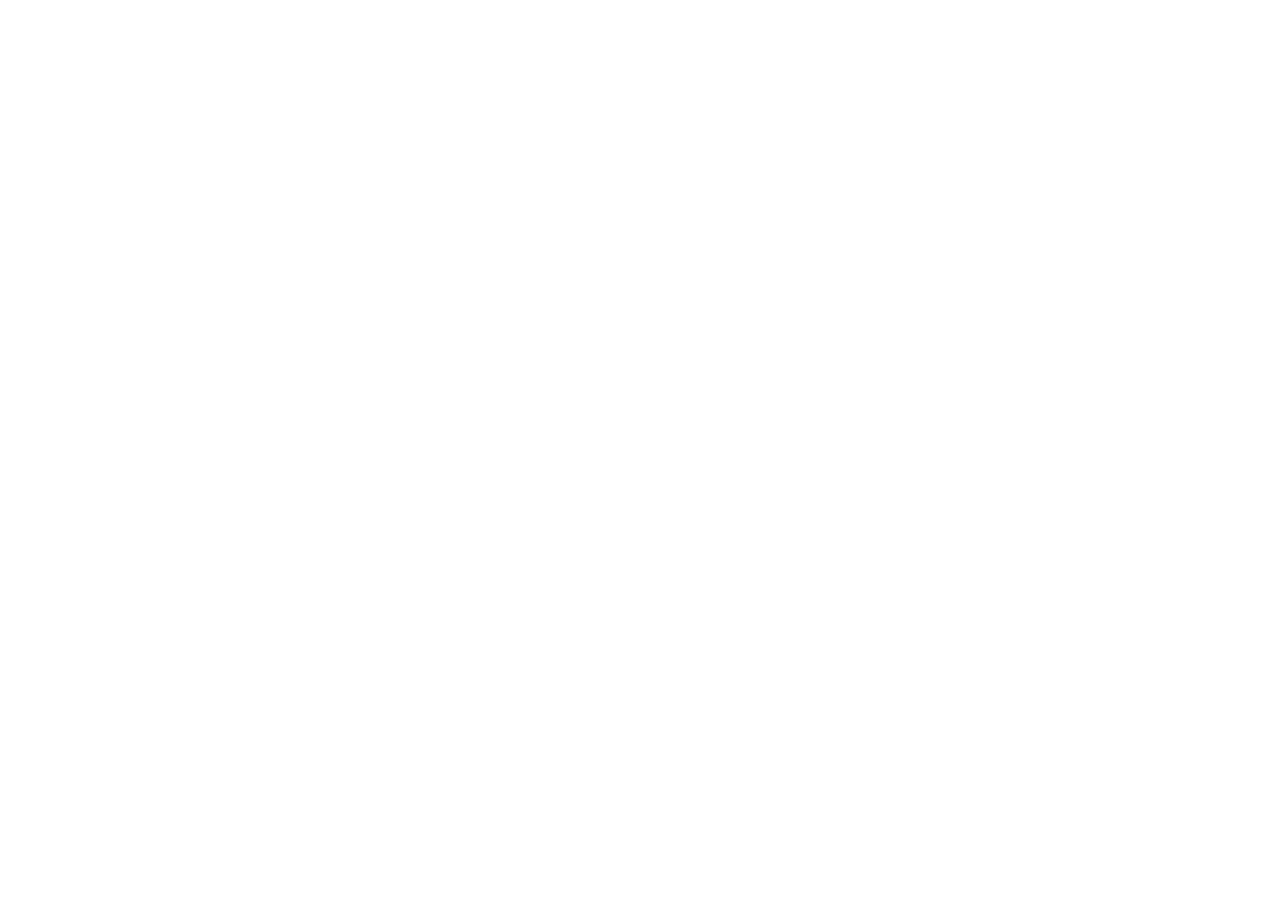
==== about.html @ 049656e5 "initial commit" ====
<!DOCTYPE html>
<html lang="en">
<head>
    <meta charset="UTF-8">
    <meta name="viewport" content="width=device-width, initial-scale=1.0">
    <title>Document</title>
    <meta name="description" content="The About Us page for a Wedding inspiration site.">
    <link rel="stylesheet" href="style.css">
</head>
<body>
    <header></header>
    <main></main>
    <footer></footer>
    <script src="app.js"></script>
</body>
</html>
---- style.css ----
* {
 box-sizing: border-box;
}
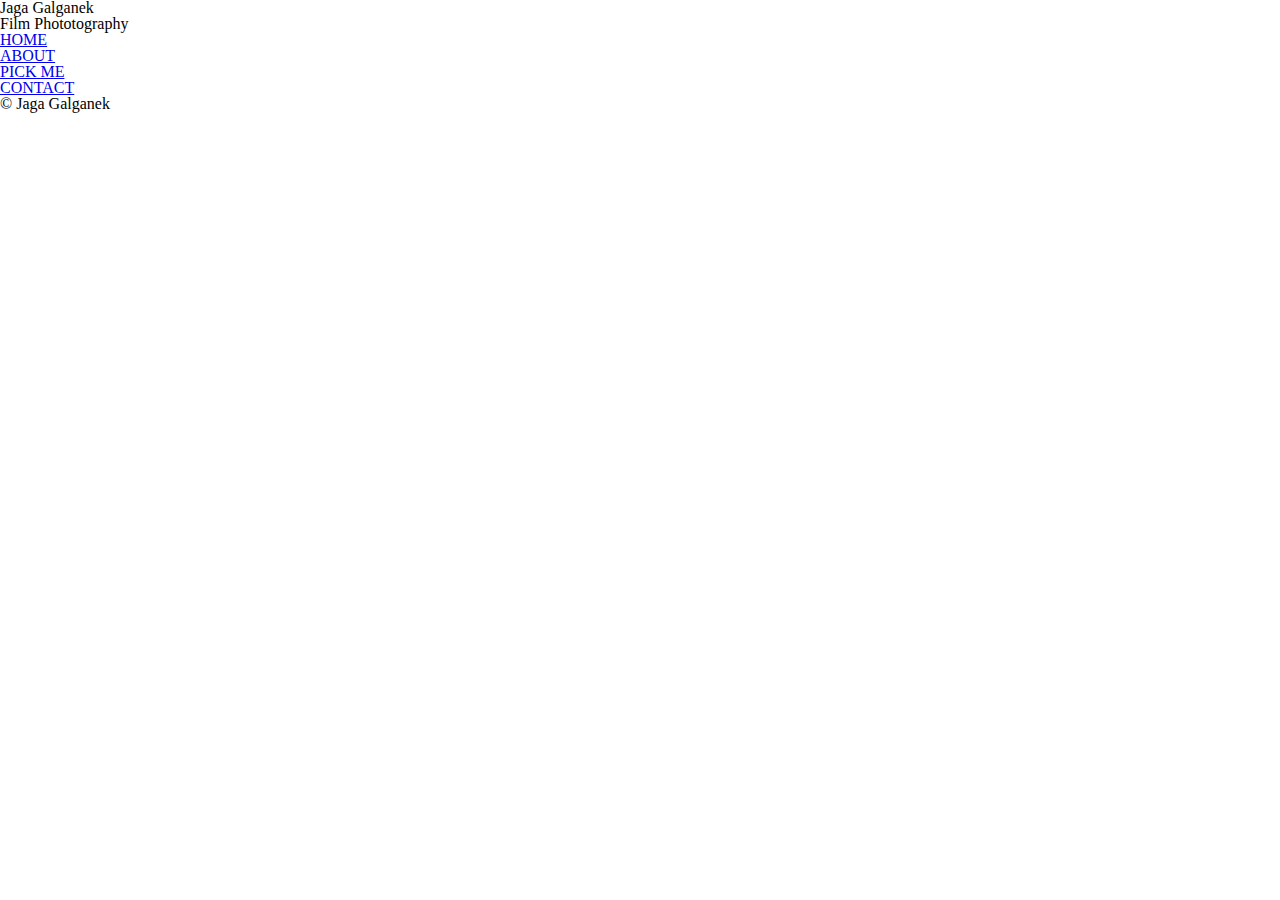
==== commit 3563def9: "initial commit" ====
--- a/about.html
+++ b/about.html
@@ -6,11 +6,29 @@
     <title>Document</title>
     <meta name="description" content="The About Us page for a Wedding inspiration site.">
     <link rel="stylesheet" href="style.css">
+    <link rel="stylesheet" href="reset.css">
 </head>
 <body>
-    <header></header>
-    <main></main>
-    <footer></footer>
-    <script src="app.js"></script>
+    <header>
+        <div class="header-container container">
+        <!-- <img src="lottie" alt=""> -->
+        <h1>Jaga Galganek</h1>
+        <h2>Film Phototography</h2>
+    </div>
+    <div>
+        <nav>
+            <ul>
+                <li><a href="index.html">HOME</a></li>
+                <li><a href="about.html">ABOUT</a></li>
+                <li><a href="pickme.html">PICK ME</a></li>
+                <li><a href="contact.html">CONTACT</a></li>
+            </ul>
+        </nav>
+    </div>
+    </header>
+    <main>
+        
+    </main>
+    <footer>&#169 Jaga Galganek</footer>
 </body>
 </html>--- a/style.css
+++ b/style.css
@@ -1,4 +1,53 @@
+/* html {
+    scroll-behavior: smooth;
+    /*double check wheter it is correct for horizontal scroll*/
+/* }
+
 * {
- box-sizing: border-box;
+    padding: 0;
+    margin: 0;
+    box-sizing: border-box; 
+}
+    */ 
+   
+/* img {
+    width: 100px;
+    height: 100px;
 }
 
+.slides-container {
+    -ms-overflow-styles: none;
+    scrollbar-width: none;
+}
+
+.slides-container::-webkit-scroll {
+    display: none;
+} */
+
+.carousel {
+    position: relative;
+}
+
+.carousel-inner {
+    display: flex;
+    overflow: hidden;
+    gap: 1rem;
+}
+
+.prev {
+    position: absolute;
+    top: 50%;
+}
+
+.next {
+    position: absolute;
+    top: 50%;
+    right: 0;
+}
+
+.slide {
+    /* float: left; */
+    width: 300px;
+    height: 300px;
+    object-fit: cover;    
+}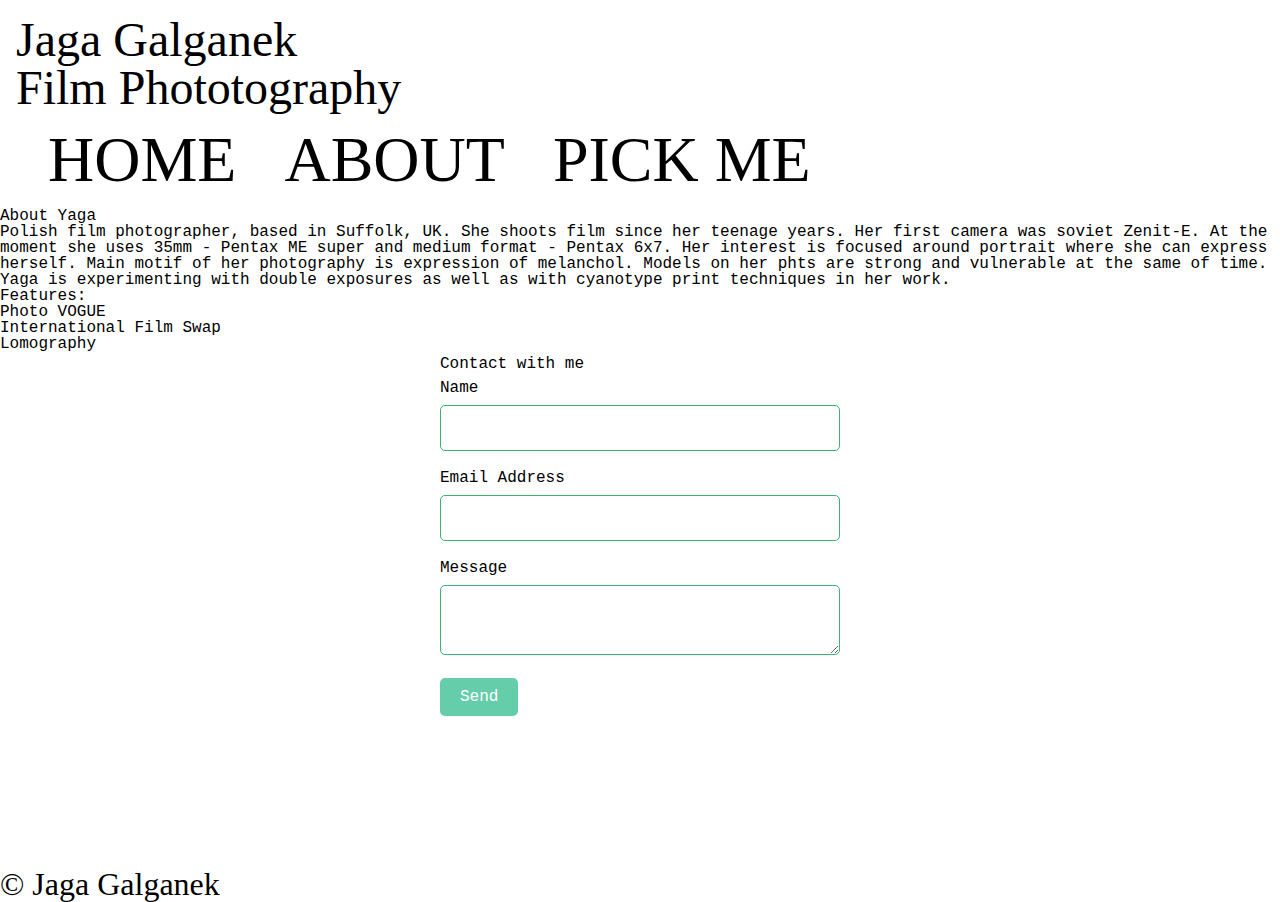
==== commit c9ed6e37: "+image and files modification" ====
--- a/about.html
+++ b/about.html
@@ -3,10 +3,13 @@
 <head>
     <meta charset="UTF-8">
     <meta name="viewport" content="width=device-width, initial-scale=1.0">
-    <title>Document</title>
+    <title>Yaga Galganek Portfolio - About</title>
     <meta name="description" content="The About Us page for a Wedding inspiration site.">
+    <link rel="stylesheet" href="reset.css">
     <link rel="stylesheet" href="style.css">
-    <link rel="stylesheet" href="reset.css">
+    <link rel="stylesheet" href="contact.css">
+    <!-- <link rel="stylesheet" href="header.css"> -->
+    <!-- <link rel="stylesheet" href="contact.css"> -->
 </head>
 <body>
     <header>
@@ -21,14 +24,54 @@
                 <li><a href="index.html">HOME</a></li>
                 <li><a href="about.html">ABOUT</a></li>
                 <li><a href="pickme.html">PICK ME</a></li>
-                <li><a href="contact.html">CONTACT</a></li>
+                <!-- <li><a href="contact.html">CONTACT</a></li> -->
             </ul>
         </nav>
     </div>
     </header>
     <main>
-        
+       <section>
+        <h2>About Yaga</h2>
+        <p>Polish film photographer, based in Suffolk, UK.
+            She shoots film since her teenage years. Her first camera was soviet Zenit-E. 
+            At the moment she uses 35mm - Pentax ME super and medium format - Pentax 6x7. 
+            Her interest is focused around portrait where she can express herself. 
+            Main motif of her photography is expression of melanchol. 
+            Models on her phts are strong and vulnerable at the same of time. 
+            Yaga is experimenting with double exposures as well as with cyanotype print techniques in her work.</p>
+        <h3>Features:
+            <ul>
+                <li><a href="https://www.vogue.com/photovogue/photographers/207945">Photo VOGUE</a></li>
+                <li><a href="https://www.instagram.com/international.film.swap.group/?hl=en">International Film Swap</a></li>
+                <li><a href="https://www.lomography.com/magazine/">Lomography</a></li>
+            </ul>
+        </h3>
+
+       </section> 
+       <div>
+       <section>
+       <form id="addPhotoForm">
+        <legend>Contact with me</legend>
+
+        <label for="name">Name</label>
+        <input type="text" id="name" name="name" required>
+
+        <!-- <label for="">Surname</label>
+        <input type="text"> -->
+
+        <label for="email">Email Address</label>
+        <input type="email" id="email" name="email" required>
+
+        <label for="message">Message</label>
+        <textarea type="message" name="message" required></textarea>
+
+        <input type="submit" value="Send">
+     </form>
+    </div>
+    </section>
     </main>
+    <!-- <script src="headertest.js"></script> -->
+    <script src="contact.js"></script>
     <footer>&#169 Jaga Galganek</footer>
 </body>
 </html>--- a/style.css
+++ b/style.css
@@ -23,17 +23,81 @@
 .slides-container::-webkit-scroll {
     display: none;
 } */
+* {
+    padding: 0;
+    margin: 0;
+    box-sizing: border-box;
+    text-decoration: none;
+}
+
+.container {
+    overflow-y: hidden;
+    height: 100%;
+    width: 100%;
+    padding: 1rem;
+}
+
+header {
+    padding: 0 0;
+    margin-bottom: 1rem;
+}
+
+/* .hero-header {
+    display: flex;
+    justify-content: space-between;
+    align-items: center;
+} */
+
+.header-container {
+    font-family: 'Yatra One', cursive;
+    font-size: 3em;
+    
+}
+
+.navbar {
+    font-family: 'Reenie Beanie', cursive;   
+    color: black;
+}
+
+nav ul {
+    display: flex;
+    justify-content: flex-start;
+    align-items: baseline;
+}
+
+nav li {
+    margin-left: 3rem;
+    font-size: 4rem;
+}
+
+a {
+    color: black;
+    display: flex;
+    align-items: flex-end;
+
+}
 
 .carousel {
     position: relative;
+    padding: 2rem;
+    /* background-color: #D9AFD9;
+    background-image: linear-gradient(0deg, #D9AFD9 0%, #97D9E1 100%);  */    
 }
 
 .carousel-inner {
     display: flex;
     overflow: hidden;
     gap: 1rem;
+    scroll-behavior: smooth;
 }
 
+.slide{
+    transition: transform .2s;
+}
+
+.slide:hover {
+    transform: scale(1.5); 
+}
 .prev {
     position: absolute;
     top: 50%;
@@ -47,7 +111,76 @@
 
 .slide {
     /* float: left; */
-    width: 300px;
-    height: 300px;
-    object-fit: cover;    
-}+    width: 500px;
+    height: 500px;
+    object-fit: cover;   
+    margin: 20px auto;
+    transition: 50ms linear;
+}
+
+.pickme  {
+    width: 200px;
+    height: 200px;
+    object-fit: cover;  
+    justify-content: center;   
+}
+
+.prev {
+    background: #fff;
+   padding: 8px 8px 8px 8px;
+   margin: 12px 0px 5px 0px;
+   box-shadow: 0 0px 0px 0 rgba(0,0,0,0.0);
+   border: 1px solid #dadce0;
+   border-top-left-radius: 2px;
+   border-top-right-radius: 2px;
+   border-bottom-right-radius: 2px;
+   border-bottom-left-radius: 2px;
+   overflow: auto;
+   white-space: nowrap;
+   -webkit-overflow-scrolling: touch;
+ }
+
+ .prev:hover {
+    background-color: palevioletred;
+ }
+
+ .prev:active {
+    background-color: palevioletred;
+    box-shadow: 0 5px darkturquoise;
+    transform: translateY(4px);
+ }
+
+.next {
+    background: #fff;
+   padding: 8px 8px 8px 8px;
+   margin: 12px 0px 5px 0px;
+   box-shadow: 0 0px 0px 0 rgba(0,0,0,0.0);
+   border: 1px solid #dadce0;
+   border-top-left-radius: 2px;
+   border-top-right-radius: 2px;
+   border-bottom-right-radius: 2px;
+   border-bottom-left-radius: 2px;
+   overflow: auto;
+   white-space: nowrap;
+   -webkit-overflow-scrolling: touch;
+}
+
+.next:hover {
+    background-color: palevioletred;
+}
+
+.next:active {
+    background-color: palevioletred;
+    box-shadow: 0 5px darkturquoise;
+    transform: translateY(4px);
+}
+
+footer {
+    position: absolute;
+    bottom: 0;
+    width: 100%;
+    height: 2rem;
+    font-family: 'Reenie Beanie', cursive;   
+    font-size: 2rem;
+    color: black; ;
+}
--- a/contact.css
+++ b/contact.css
@@ -0,0 +1,81 @@
+* {
+    /*box-sizing: border-box;*/
+    font-family: 'Courier New', Courier, monospace
+}
+
+legend {
+    margin-bottom: 1 rem;
+}
+/* 
+input {
+    display: block;
+    margin-bottom: 2rem;
+}
+
+form {
+    margin-bottom: 2rem;
+    padding: 1rem;
+    border: 1px solid darkslategrey;
+}
+
+fieldset,
+legend {
+    margin-bottom: 1rem;
+}
+fieldset input:last-of-type {
+    margin-bottom: 0;
+}
+
+legend {
+    font-size: 1.5rem;
+}
+
+/*.inline input {
+    display: inline
+}*/
+/* 
+button[type="submit"] {
+    background-color: darkslategray;
+    border: none;
+    padding: 0.5rem 1 rem;
+    border-radius: 4px; */
+/* } */ 
+
+form {
+    width: 400px;
+    margin: 0 auto;
+    font-size: 16px;
+    line-height: 1.5;
+}
+
+label {
+    display: block;
+    margin-bottom: 5px;
+}
+
+input[type="text"],
+input[type="email"],
+textarea {
+    width: 100%;
+    padding: 10px;
+    border: 1px solid mediumseagreen;
+    border-radius: 5px;
+    font-size: 16px;
+    line-height: 1.5;
+    margin-bottom: 15px;    
+}
+
+input[type="submit"] {
+    background-color: mediumaquamarine;
+    color: white;
+    padding: 10px 20px;
+    border: none;
+    border-radius: 5px;
+    font-size: 16px;
+    cursor: pointer;
+}
+
+input[type="submit"]:hover {
+    background-color: #3e8e41;
+}
+
--- a/header.css
+++ b/header.css
@@ -0,0 +1,45 @@
+* {
+    margin: 0;
+    padding: 0;
+  }
+  body {
+    height: 100vh;
+    display: flex;
+    flex-direction: column;
+    justify-content: center;
+    align-items: center;
+  }
+  .line {
+    width: 100vw;
+  }
+  .left, .right {
+    width: 50vw;
+    overflow: hidden;
+    display: inline-block;
+  }
+  .left {
+    color:pink;
+    transform: skew(0deg, -15deg);
+  }
+  .right {
+    color: black;
+    transform: skew(0deg, 15deg);
+  }
+  .left .content {
+    width: 100vw;
+    text-align: center;
+  }
+  .right .content {
+    width: 100vw;
+    text-align: center;
+    transform: translate(-50vw);
+  }
+  span {
+    display: inline-block;
+    font-family: 'Montserrat', sans-serif;
+    /* font-size: 10vw; */
+    font-size: 1rem;
+    text-transform: uppercase;
+    line-height: .8;
+    transition: ease-out .6s;
+  }--- a/contact.css
+++ b/contact.css
@@ -0,0 +1,81 @@
+* {
+    /*box-sizing: border-box;*/
+    font-family: 'Courier New', Courier, monospace
+}
+
+legend {
+    margin-bottom: 1 rem;
+}
+/* 
+input {
+    display: block;
+    margin-bottom: 2rem;
+}
+
+form {
+    margin-bottom: 2rem;
+    padding: 1rem;
+    border: 1px solid darkslategrey;
+}
+
+fieldset,
+legend {
+    margin-bottom: 1rem;
+}
+fieldset input:last-of-type {
+    margin-bottom: 0;
+}
+
+legend {
+    font-size: 1.5rem;
+}
+
+/*.inline input {
+    display: inline
+}*/
+/* 
+button[type="submit"] {
+    background-color: darkslategray;
+    border: none;
+    padding: 0.5rem 1 rem;
+    border-radius: 4px; */
+/* } */ 
+
+form {
+    width: 400px;
+    margin: 0 auto;
+    font-size: 16px;
+    line-height: 1.5;
+}
+
+label {
+    display: block;
+    margin-bottom: 5px;
+}
+
+input[type="text"],
+input[type="email"],
+textarea {
+    width: 100%;
+    padding: 10px;
+    border: 1px solid mediumseagreen;
+    border-radius: 5px;
+    font-size: 16px;
+    line-height: 1.5;
+    margin-bottom: 15px;    
+}
+
+input[type="submit"] {
+    background-color: mediumaquamarine;
+    color: white;
+    padding: 10px 20px;
+    border: none;
+    border-radius: 5px;
+    font-size: 16px;
+    cursor: pointer;
+}
+
+input[type="submit"]:hover {
+    background-color: #3e8e41;
+}
+
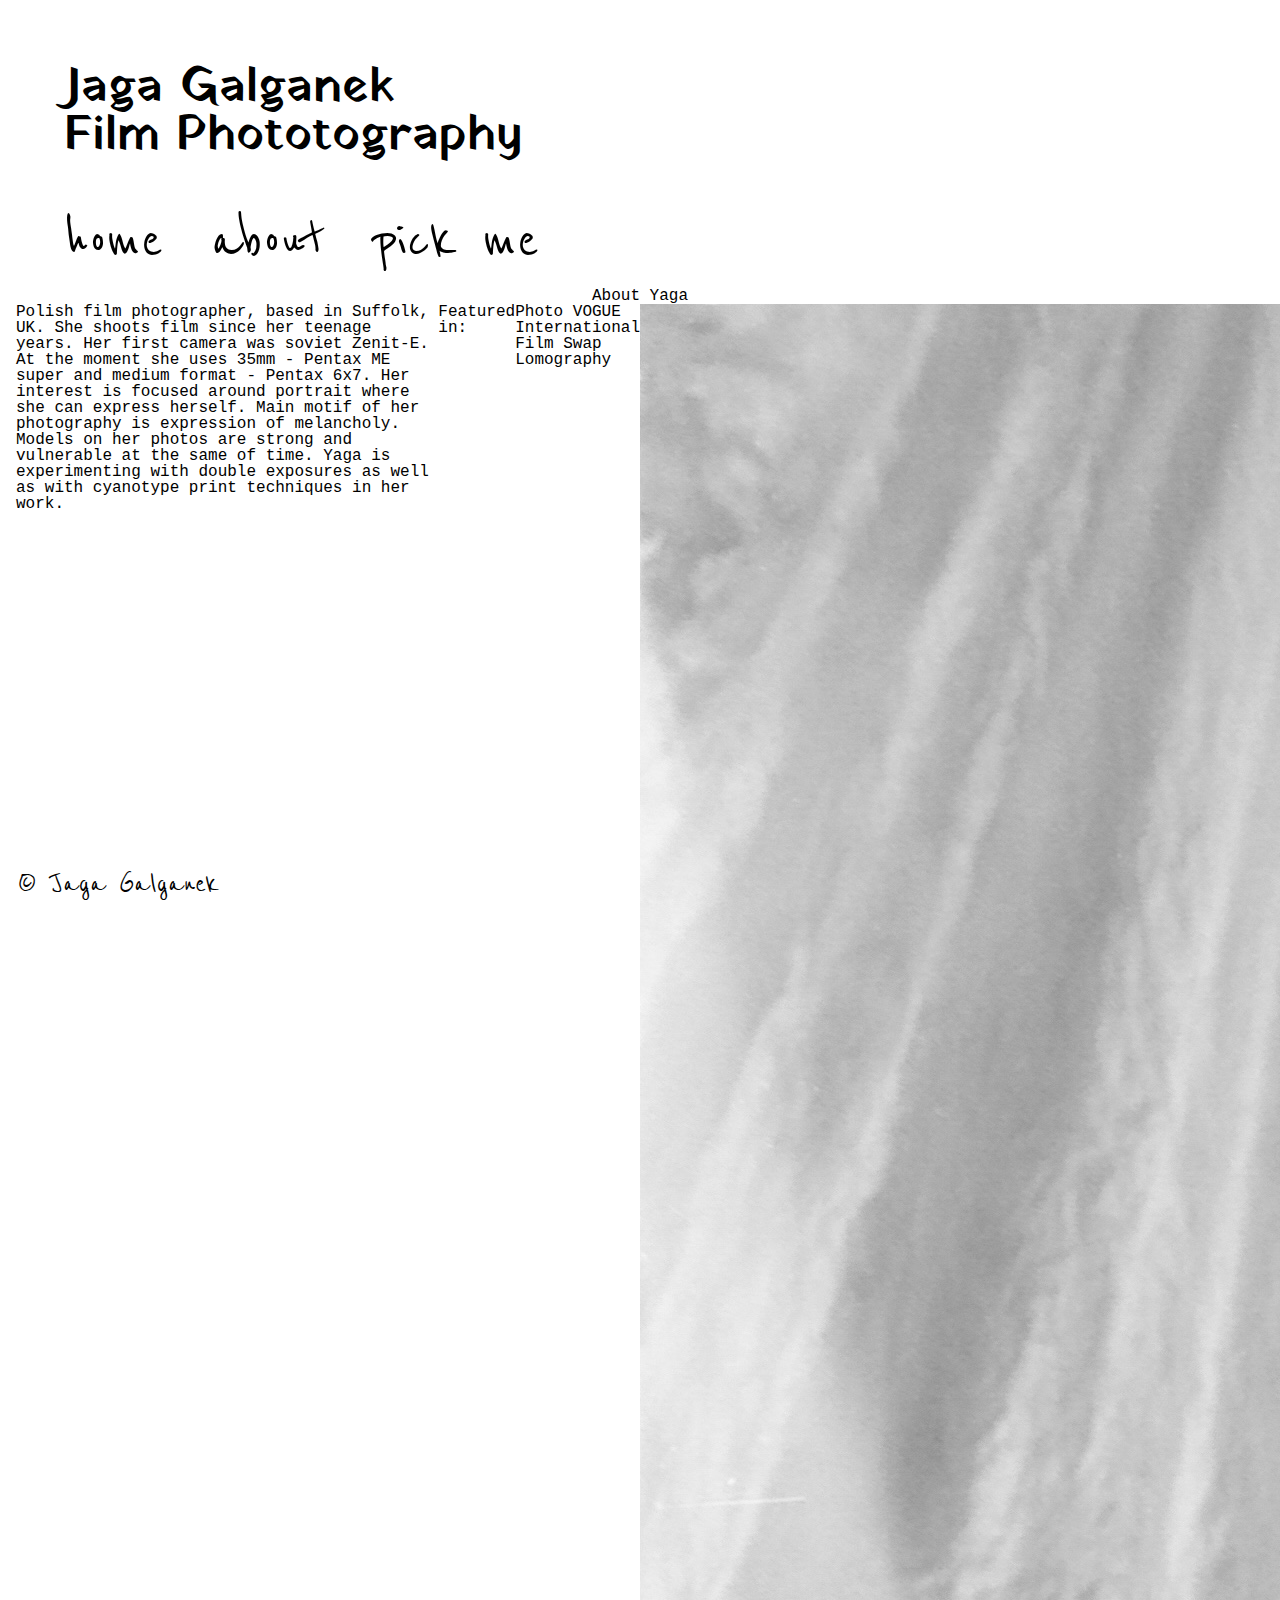
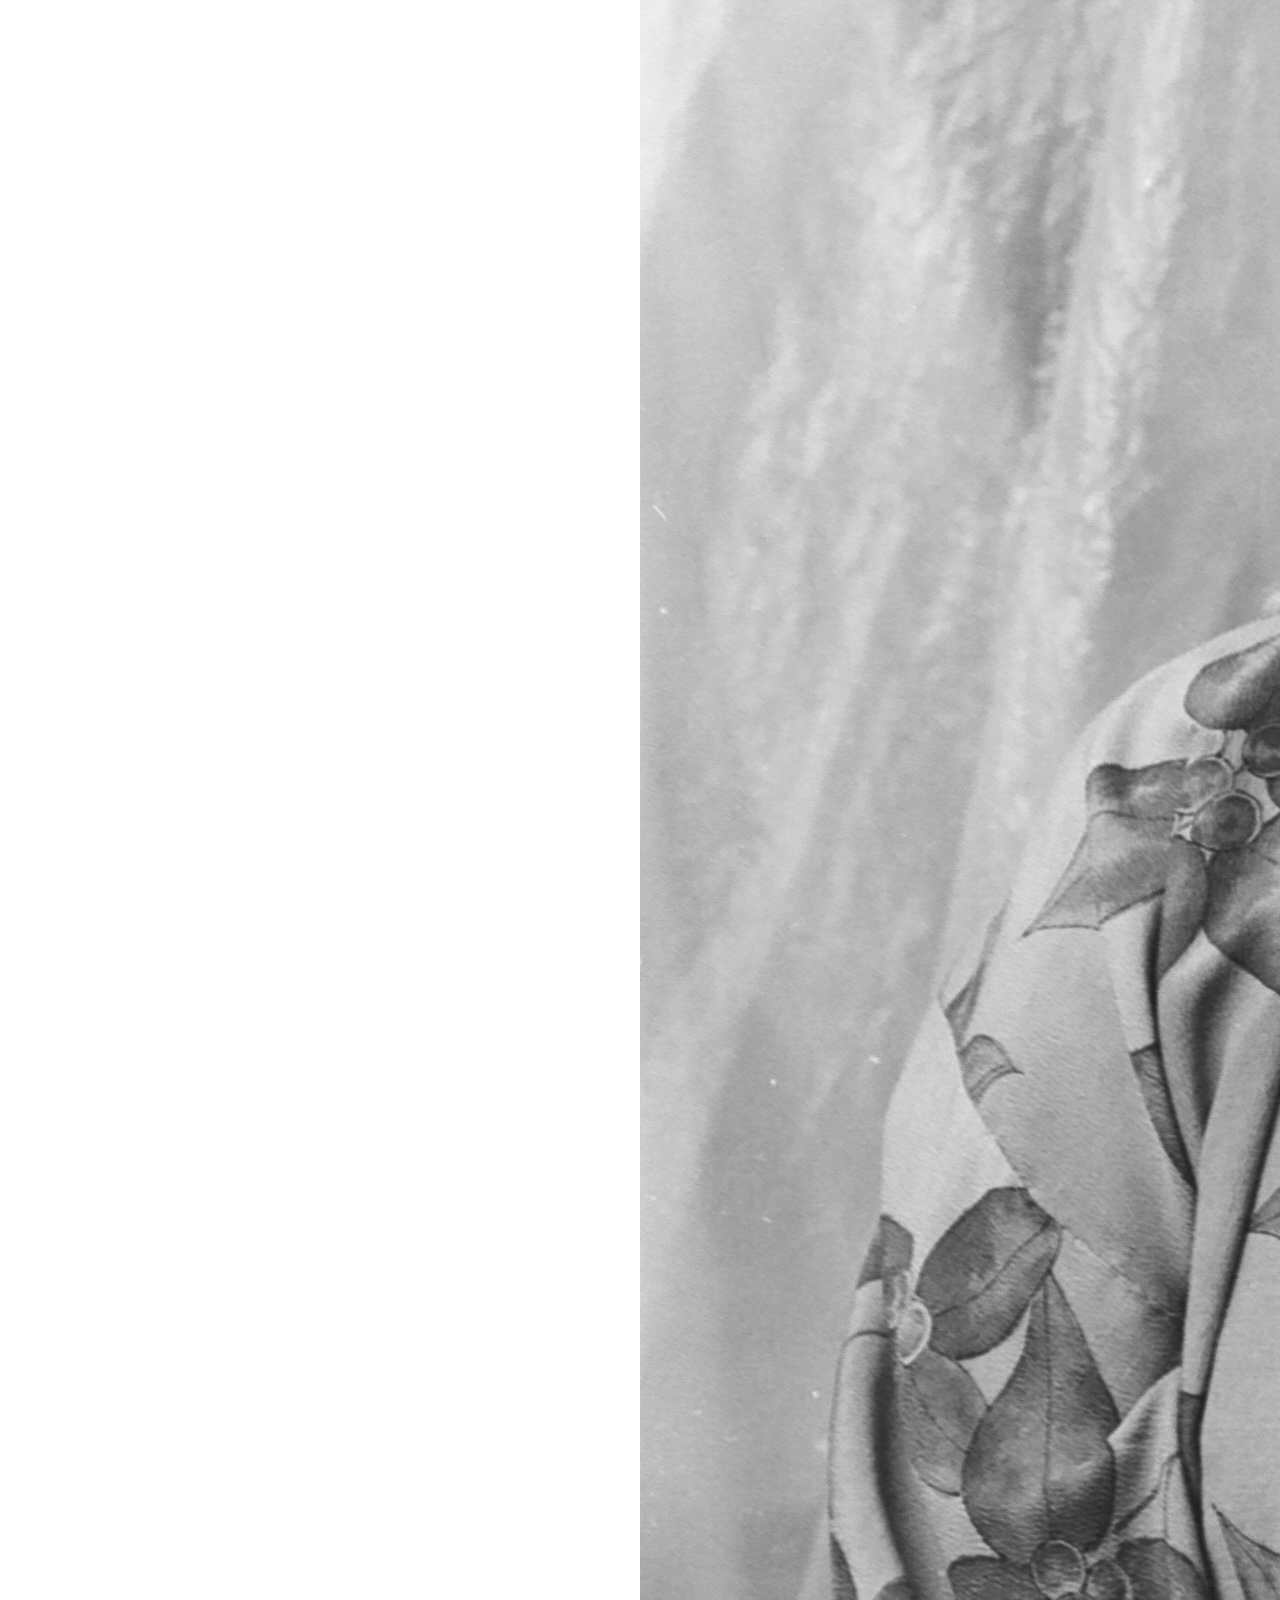
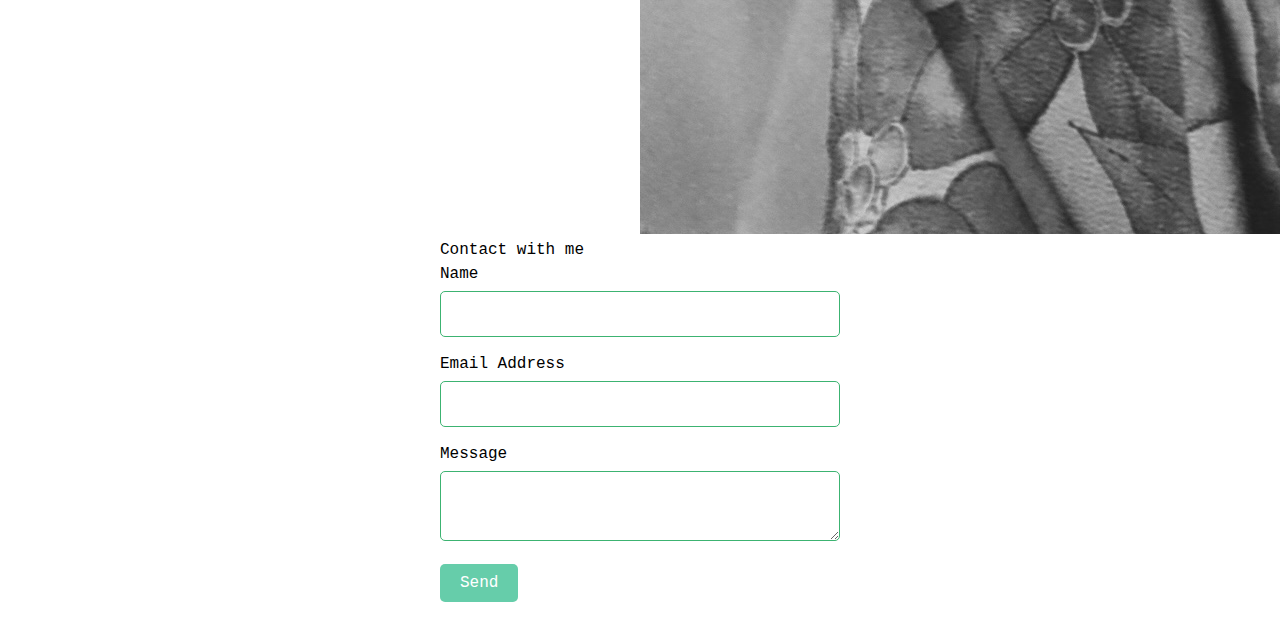
==== commit 6cac1dec: "about contact pickme style update" ====
--- a/about.html
+++ b/about.html
@@ -8,45 +8,51 @@
     <link rel="stylesheet" href="reset.css">
     <link rel="stylesheet" href="style.css">
     <link rel="stylesheet" href="contact.css">
+    <link rel="preconnect" href="https://fonts.googleapis.com">
+<link rel="preconnect" href="https://fonts.gstatic.com" crossorigin>
+<link href="https://fonts.googleapis.com/css2?family=Julius+Sans+One&family=Lexend+Peta&family=Reenie+Beanie&family=Yatra+One&display=swap" rel="stylesheet">
     <!-- <link rel="stylesheet" href="header.css"> -->
-    <!-- <link rel="stylesheet" href="contact.css"> -->
 </head>
-<body>
-    <header>
-        <div class="header-container container">
-        <!-- <img src="lottie" alt=""> -->
-        <h1>Jaga Galganek</h1>
-        <h2>Film Phototography</h2>
-    </div>
-    <div>
+    <body class="container">
+        <header class="hero-header">
+            <div class="header-container container">
+            <h1>Jaga Galganek</h1>
+            <h2>Film Phototography</h2>
+        </div>
+        <div class="navbar">
         <nav>
             <ul>
-                <li><a href="index.html">HOME</a></li>
-                <li><a href="about.html">ABOUT</a></li>
-                <li><a href="pickme.html">PICK ME</a></li>
+                <li><a href="index.html">home</a></li>
+                <li><a href="about.html">about</a></li>
+                <li><a href="pickme.html">pick me</a></li>
                 <!-- <li><a href="contact.html">CONTACT</a></li> -->
             </ul>
         </nav>
     </div>
     </header>
     <main>
-       <section>
-        <h2>About Yaga</h2>
+        <div class="about-header">
+        <h3>About Yaga</h3>
+        </div>
+       <section class="about">
+        <!-- <h3>About Yaga</h3> -->
         <p>Polish film photographer, based in Suffolk, UK.
             She shoots film since her teenage years. Her first camera was soviet Zenit-E. 
             At the moment she uses 35mm - Pentax ME super and medium format - Pentax 6x7. 
             Her interest is focused around portrait where she can express herself. 
-            Main motif of her photography is expression of melanchol. 
-            Models on her phts are strong and vulnerable at the same of time. 
+            Main motif of her photography is expression of melancholy. 
+            Models on her photos are strong and vulnerable at the same of time. 
             Yaga is experimenting with double exposures as well as with cyanotype print techniques in her work.</p>
-        <h3>Features:
+        <p>Featured in:
             <ul>
                 <li><a href="https://www.vogue.com/photovogue/photographers/207945">Photo VOGUE</a></li>
                 <li><a href="https://www.instagram.com/international.film.swap.group/?hl=en">International Film Swap</a></li>
                 <li><a href="https://www.lomography.com/magazine/">Lomography</a></li>
             </ul>
-        </h3>
-
+        </p>
+        <div class="tog">
+            <img class="jaga" src="images/jaga portrait.jpg" alt="Jaga Galganek's portrait, black and white">
+        </div>
        </section> 
        <div>
        <section>
--- a/style.css
+++ b/style.css
@@ -51,7 +51,7 @@
 .header-container {
     font-family: 'Yatra One', cursive;
     font-size: 3em;
-    
+    margin: 2rem;    
 }
 
 .navbar {
@@ -72,8 +72,8 @@
 
 a {
     color: black;
-    display: flex;
-    align-items: flex-end;
+    /* display: flex; */
+    /* align-items: flex-end; */
 
 }
 
@@ -146,7 +146,7 @@
 
  .prev:active {
     background-color: palevioletred;
-    box-shadow: 0 5px darkturquoise;
+    box-shadow: 0 5px #F4D3D3;
     transform: translateY(4px);
  }
 
@@ -171,7 +171,7 @@
 
 .next:active {
     background-color: palevioletred;
-    box-shadow: 0 5px darkturquoise;
+    box-shadow: 0 5px #F4D3D3;
     transform: translateY(4px);
 }
 
--- a/contact.css
+++ b/contact.css
@@ -79,3 +79,18 @@
     background-color: #3e8e41;
 }
 
+.about-header {
+    text-align: center;
+}
+.about {
+    display: flex;
+    flex-direction: row;
+}
+
+.tog {
+    width: 50%;
+    height: 50%;
+    /* object-fit: cover; */
+    /* display: flex; */
+    flex-direction: column;
+}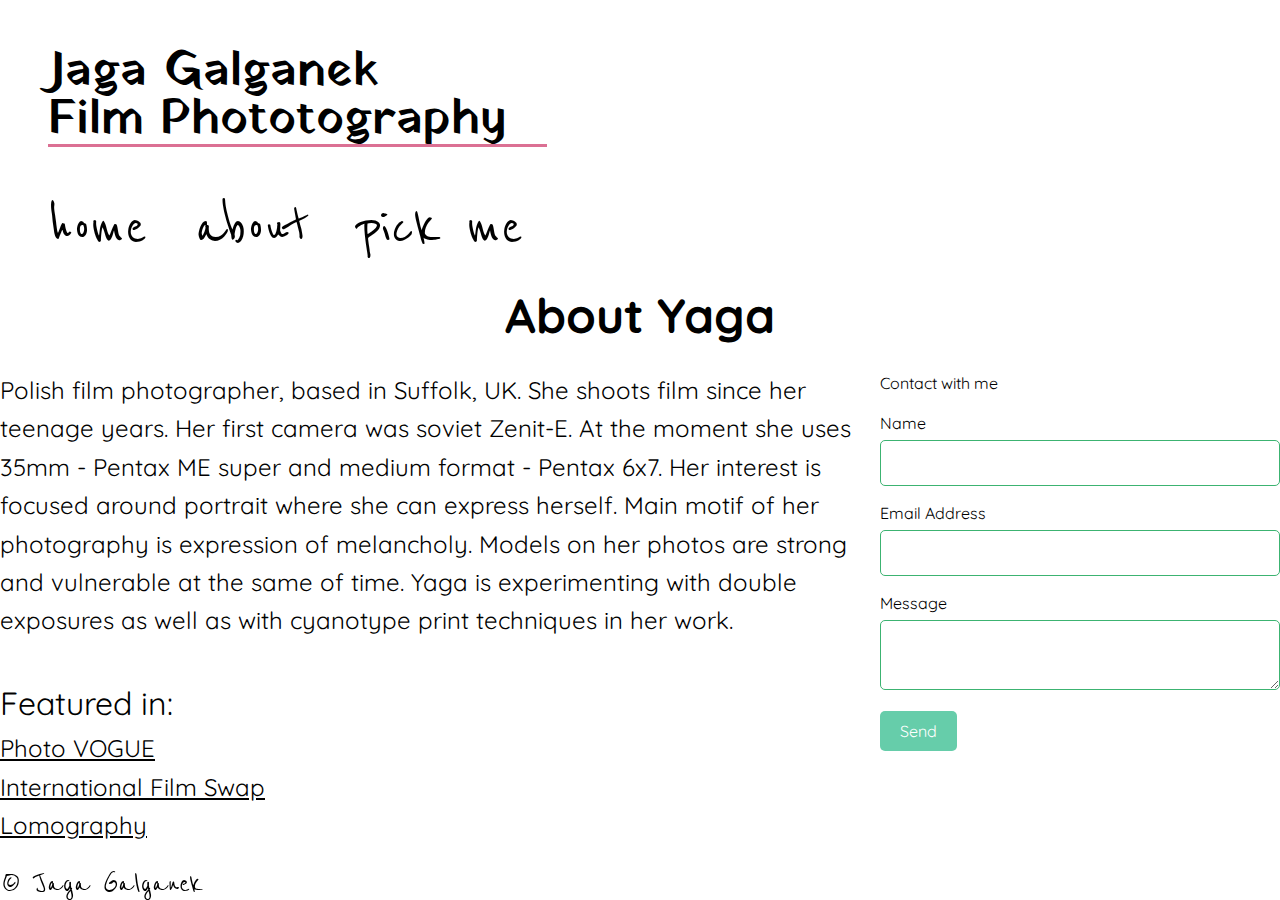
==== commit 662b0e4e: "about contact images pickme style update" ====
--- a/about.html
+++ b/about.html
@@ -11,9 +11,12 @@
     <link rel="preconnect" href="https://fonts.googleapis.com">
 <link rel="preconnect" href="https://fonts.gstatic.com" crossorigin>
 <link href="https://fonts.googleapis.com/css2?family=Julius+Sans+One&family=Lexend+Peta&family=Reenie+Beanie&family=Yatra+One&display=swap" rel="stylesheet">
+<link rel="preconnect" href="https://fonts.googleapis.com">
+<link rel="preconnect" href="https://fonts.gstatic.com" crossorigin>
+<link href="https://fonts.googleapis.com/css2?family=Quicksand:wght@500&family=Reenie+Beanie&display=swap" rel="stylesheet">
     <!-- <link rel="stylesheet" href="header.css"> -->
 </head>
-    <body class="container">
+    <body class="container2">
         <header class="hero-header">
             <div class="header-container container">
             <h1>Jaga Galganek</h1>
@@ -32,30 +35,28 @@
     </header>
     <main>
         <div class="about-header">
-        <h3>About Yaga</h3>
+            <h3>About Yaga</h3>
         </div>
-       <section class="about">
-        <!-- <h3>About Yaga</h3> -->
-        <p>Polish film photographer, based in Suffolk, UK.
-            She shoots film since her teenage years. Her first camera was soviet Zenit-E. 
-            At the moment she uses 35mm - Pentax ME super and medium format - Pentax 6x7. 
-            Her interest is focused around portrait where she can express herself. 
-            Main motif of her photography is expression of melancholy. 
-            Models on her photos are strong and vulnerable at the same of time. 
-            Yaga is experimenting with double exposures as well as with cyanotype print techniques in her work.</p>
-        <p>Featured in:
-            <ul>
-                <li><a href="https://www.vogue.com/photovogue/photographers/207945">Photo VOGUE</a></li>
-                <li><a href="https://www.instagram.com/international.film.swap.group/?hl=en">International Film Swap</a></li>
-                <li><a href="https://www.lomography.com/magazine/">Lomography</a></li>
-            </ul>
-        </p>
-        <div class="tog">
+        <section class="about">
+        <div class="about-text">
+            <p>Polish film photographer, based in Suffolk, UK.
+                She shoots film since her teenage years. Her first camera was soviet Zenit-E. 
+                At the moment she uses 35mm - Pentax ME super and medium format - Pentax 6x7. 
+                Her interest is focused around portrait where she can express herself. 
+                Main motif of her photography is expression of melancholy. 
+                Models on her photos are strong and vulnerable at the same of time. 
+                Yaga is experimenting with double exposures as well as with cyanotype print techniques in her work.</p><br>
+            <p class="featured">Featured in:</p>
+                <ul class="featured-list">
+                    <li><a href="https://www.vogue.com/photovogue/photographers/207945">Photo VOGUE</a></li>
+                    <li><a href="https://www.instagram.com/international.film.swap.group/?hl=en">International Film Swap</a></li>
+                    <li><a href="https://www.lomography.com/magazine/">Lomography</a></li>
+                </ul>
+        </div>
+        <!-- <div class="tog">
             <img class="jaga" src="images/jaga portrait.jpg" alt="Jaga Galganek's portrait, black and white">
-        </div>
-       </section> 
-       <div>
-       <section>
+        </div> -->
+       <div class="form">
        <form id="addPhotoForm">
         <legend>Contact with me</legend>
 
@@ -72,12 +73,12 @@
         <textarea type="message" name="message" required></textarea>
 
         <input type="submit" value="Send">
-     </form>
-    </div>
+        </form>
+        </div>
     </section>
     </main>
     <!-- <script src="headertest.js"></script> -->
+    <footer>&#169 Jaga Galganek</footer>
     <script src="contact.js"></script>
-    <footer>&#169 Jaga Galganek</footer>
 </body>
 </html>--- a/style.css
+++ b/style.css
@@ -52,6 +52,16 @@
     font-family: 'Yatra One', cursive;
     font-size: 3em;
     margin: 2rem;    
+    /* border-bottom: thick solid mediumaquamarine; */
+ 
+}
+
+.header-container::after {
+    content: "";
+    display: block;
+    border-bottom: 3px solid palevioletred;
+    width: 40%;
+    position: relative;
 }
 
 .navbar {
@@ -118,13 +128,53 @@
     transition: 50ms linear;
 }
 
+.container3 {
+    overflow-x: scroll;
+}
 .pickme  {
-    width: 200px;
-    height: 200px;
+    width: 400px;
+    height: 400px;
     object-fit: cover;  
-    justify-content: center;   
-}
-
+    border-radius: 4rem;
+    border-style: solid;
+}
+
+.pickme-text {
+    font-family: 'Quicksand', sans-serif;
+    font-size: 1.5rem;
+    padding: 3rem;
+    text-align: center;
+}
+
+.pickme-section {
+    display: flex;
+    justify-content: space-evenly;
+}
+
+.button {
+    background-color: mediumaquamarine; 
+    border: none;
+    color: black;
+    padding: 15px 32px;
+    text-align: center;
+    text-decoration: none;
+    display: inline-block;
+    border-radius: 4px;
+    font-size: 18px;   
+}
+
+.button {
+    display: flex;
+    justify-content: center;
+    margin-top: 2rem;
+    font-family: 'Quicksand', sans-serif;
+    transition-duration: 0.4s;
+}
+
+.button:hover {
+    background-color: palevioletred; 
+    color: white;
+}
 .prev {
     background: #fff;
    padding: 8px 8px 8px 8px;
@@ -176,7 +226,8 @@
 }
 
 footer {
-    position: absolute;
+    /* position: absolute; */
+    position: fixed;
     bottom: 0;
     width: 100%;
     height: 2rem;
--- a/contact.css
+++ b/contact.css
@@ -1,10 +1,10 @@
 * {
     /*box-sizing: border-box;*/
-    font-family: 'Courier New', Courier, monospace
+    font-family: 'Quicksand', sans-serif;
 }
 
 legend {
-    margin-bottom: 1 rem;
+    margin-bottom: 1rem;
 }
 /* 
 input {
@@ -41,11 +41,77 @@
     border-radius: 4px; */
 /* } */ 
 
+.container2 {
+    overflow-x: scroll;
+}
+
+/* .about-header {
+    display: flex;
+    flex-direction: row;
+    } */
+
+
+.about-header {
+    text-align: center;
+    font-size: 3rem;
+    font-weight: 700;
+    padding: 1rem;
+    overflow: hidden;
+}
+
+.about {
+    display: flex;
+    justify-content: space-evenly;
+    align-items: start;
+
+}
+
+.about-text {
+    max-width: 900px;
+    margin-top: 1rem;
+    padding: 0;
+    font-size: 1.5rem;
+    line-height: 1.6;
+}
+
+/* .tog {
+    object-fit: cover;
+    margin: 0;
+    padding: 1rem;
+    height: 50px;
+    width: 50px;
+}
+
+img {
+    height: auto;
+    max-width: 60%;  
+} */
+
+.featured {
+    font-size: 2rem;
+}
+
+ul {
+    list-style: none;
+}
+
+.featured-list {
+    list-style: disc;
+    text-decoration: underline;
+}
+
+.form {
+    max-width: 400px;
+    margin-top: 1rem;
+    padding: 0;
+}
+
 form {
     width: 400px;
     margin: 0 auto;
     font-size: 16px;
     line-height: 1.5;
+     
 }
 
 label {
@@ -79,18 +145,3 @@
     background-color: #3e8e41;
 }
 
-.about-header {
-    text-align: center;
-}
-.about {
-    display: flex;
-    flex-direction: row;
-}
-
-.tog {
-    width: 50%;
-    height: 50%;
-    /* object-fit: cover; */
-    /* display: flex; */
-    flex-direction: column;
-}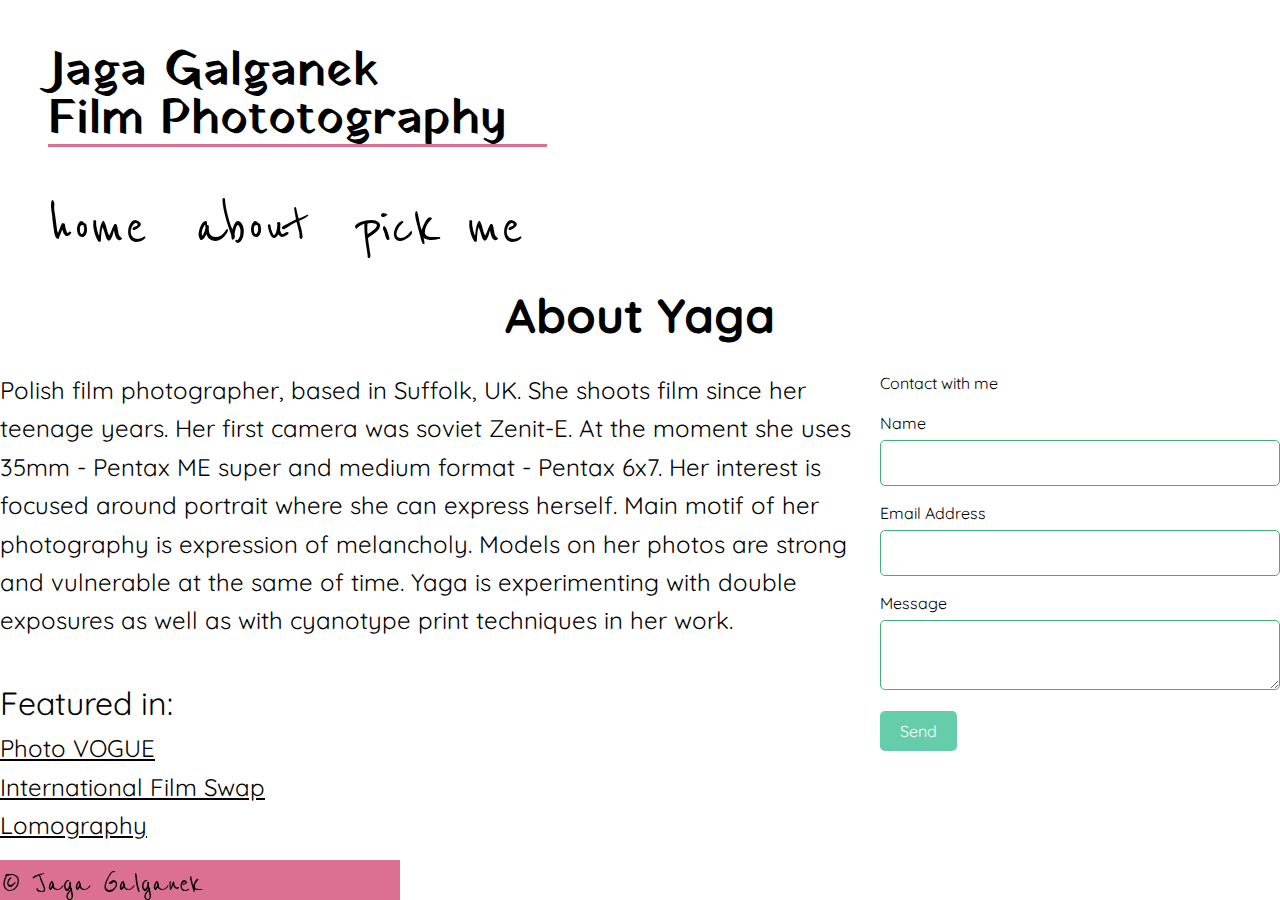
==== commit 7ff405c7: "final commit" ====
--- a/about.html
+++ b/about.html
@@ -76,6 +76,9 @@
         </form>
         </div>
     </section>
+    <section>
+        <div class="animation"></div>
+    </section>
     </main>
     <!-- <script src="headertest.js"></script> -->
     <footer>&#169 Jaga Galganek</footer>
--- a/style.css
+++ b/style.css
@@ -87,6 +87,11 @@
 
 }
 
+/* .photo {
+    display: flex;
+    justify-content:flex-end;
+    align-items: flex-start;
+} */
 .carousel {
     position: relative;
     padding: 2rem;
@@ -235,3 +240,4 @@
     font-size: 2rem;
     color: black; ;
 }
+
--- a/contact.css
+++ b/contact.css
@@ -145,3 +145,19 @@
     background-color: #3e8e41;
 }
 
+.animation {
+    width: 400px;
+    height: 40px;
+    background-color: palevioletred;
+    animation-name: example;
+    animation-duration: 4s;
+    margin-top: 1rem;
+  }
+  
+  @keyframes example {
+    0%   {background-color: palevioletred;}
+    25%  {background-color: aquamarine;}
+    50%  {background-color: palegoldenrod;}
+    100% {background-color: skyblue;}
+}
+
